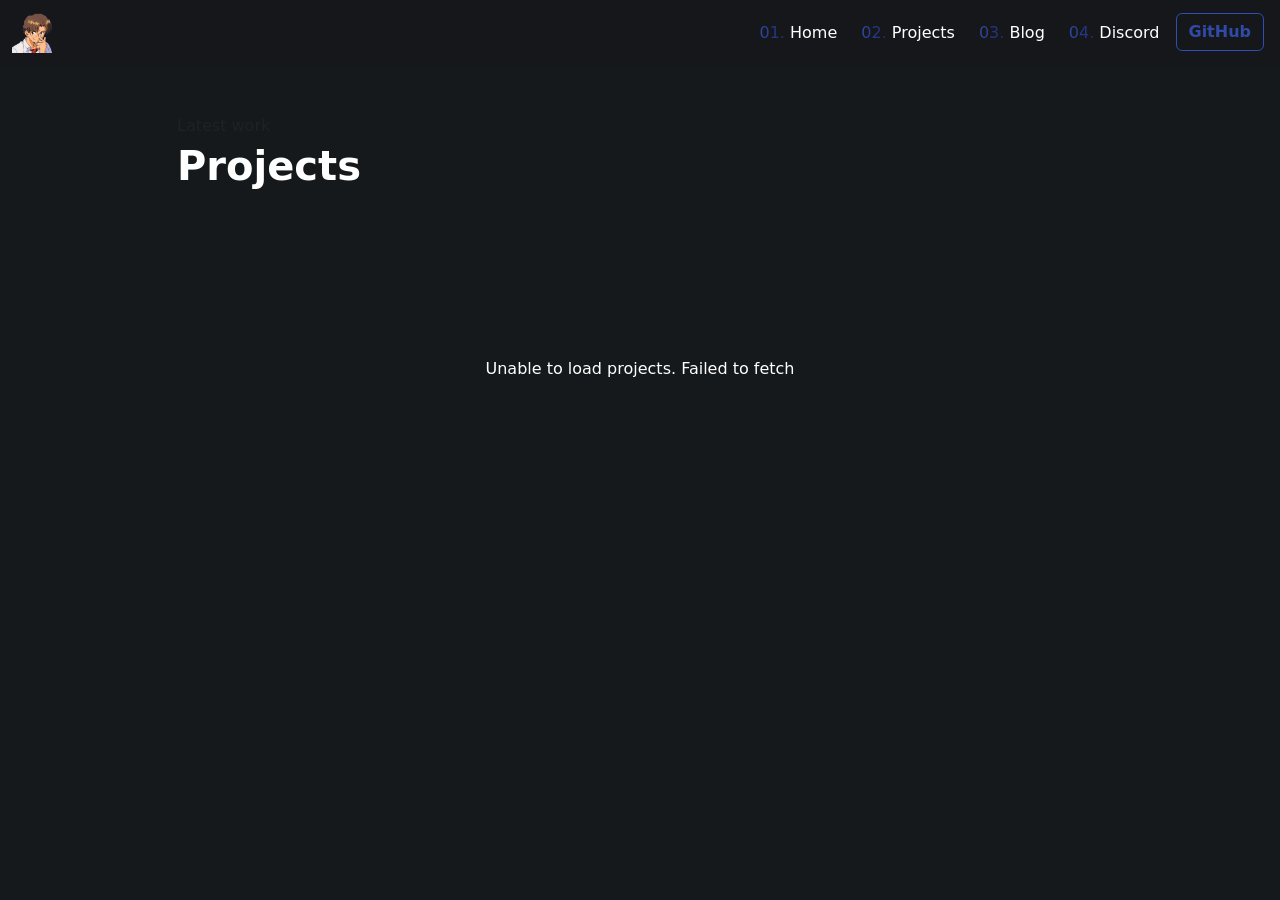
==== projects.html @ 7a908d32 "Updated website with a full main page and a basic projects overview page" ====
<!doctype html>
<html lang="en">
  <head>
    <meta charset="utf-8">
    <meta name="viewport" content="width=device-width, initial-scale=1">
    <title>Projects · GlitchedPanda</title>
    <meta name="description" content="My projects page shows the tools and systems work I build, sorted by stars for a quick overview of what I’m shipping.">
    <meta property="og:title" content="Projects · GlitchedPanda">
    <meta property="og:description" content="My projects page shows the tools and systems work I build, sorted by stars for a quick overview of what I’m shipping.">
    <meta property="og:type" content="website">
    <meta property="og:image" content="/assets/images/pfp-no-bg.png">
    <meta property="og:image:alt" content="GlitchedPanda profile logo">
    <meta name="twitter:card" content="summary_large_image">
    <meta name="twitter:title" content="Projects · GlitchedPanda">
    <meta name="twitter:description" content="My projects page shows the tools and systems work I build, sorted by stars for a quick overview of what I’m shipping.">
    <meta name="twitter:image" content="/assets/images/pfp-no-bg.png">

    <link href="assets/css/bootstrap.min.css" rel="stylesheet">
    <script src="assets/js/bootstrap.bundle.min.js"></script>
    <link rel="stylesheet" href="assets/css/colors.css">
    <link rel="shortcut icon" href="assets/images/pfp-no-bg.png" type="image/x-icon">
    <link rel="apple-touch-icon" sizes="60x60" href="assets/images/pfp-no-bg.png">
    <link rel="icon" href="/assets/images/pfp-no-bg.png">
  </head>
  <body class="bg-dark-c text-white">
    <nav class="navbar navbar-expand-sm navbar-dark sticky-top">
      <div class="container-fluid">
        <a class="navbar-brand" href="index.html"><img src="assets/images/pfp-no-bg.png" alt="Logo" style="width:40px;"></a>
        <button class="navbar-toggler" type="button" data-bs-toggle="collapse" data-bs-target="#collapsibleNavbar">
          <span class="navbar-toggler-icon"></span>
        </button>
        <div class="collapse navbar-collapse" id="collapsibleNavbar">
          <div class="me-auto"></div>
          <ul class="navbar-nav d-flex">
            <li class="nav-item p-1">
              <a class="nav-link blue-text-hover" href="index.html"><span class="blue-gradient-text">01.</span> Home</a>
            </li>
            <li class="nav-item p-1">
              <a class="nav-link blue-text-hover" href="projects.html"><span class="blue-gradient-text">02.</span> Projects</a>
            </li>
            <li class="nav-item p-1">
              <a class="nav-link blue-text-hover" href="https://blog.glitchedpanda.dev/"><span class="blue-gradient-text">03.</span> Blog</a>
            </li>
            <li class="nav-item p-1">
              <a class="nav-link blue-text-hover" href="https://www.discordapp.com/users/792838035028705319" target="_blank"><span class="blue-gradient-text">04.</span> Discord</a>
            </li>
            <li class="nav-item p-1">
              <a class="btn btn-primary d-btn" href="https://github.com/GlitchedPanda" target="_blank">GitHub</a>
            </li>
          </ul>
        </div>
      </div>
    </nav>

    <main class="container py-5">
      <div class="row justify-content-center">
        <div class="col-12 col-xl-10">
          <div class="d-flex flex-column flex-md-row align-items-start justify-content-between mb-4 gap-3">
            <div>
              <p class="text-muted mb-1">Latest work</p>
              <h1 class="fw-bold">Projects</h1>
            </div>
          </div>

          <div id="projects-grid" class="row g-4"></div>
          <div id="projects-status" class="text-center text-muted py-4 d-none"></div>
        </div>
      </div>
    </main>

    <script src="assets/js/projects.js"></script>
  </body>
</html>
---- assets/css/colors.css ----
.navbar-dark {
    background-color: #15171a;
}

.bg-dark-c {
    background-color: #16191b;
}

.btn-primary {
    background-color: #2f4ba700;
    color: #2f4ba7;
    border-color: #2f4eb6;
    font-weight: bold;
    animation-delay: 0.25s;
}

.btn-primary:hover {
    color: #2a4396;
    background-color: #2f4ba73a;
    border-color: #2a4396;
}

.d-btn {
    color: #2f4ba7;
}

.d-btn:hover {
    color: #2a4396
}

.blue-gradient-text {
    background-color: #2f4ba7;
    background-image: linear-gradient(85deg, #2f4ca7, #1e2869);
    background-size: 100%;
    background-clip: text;
    -webkit-background-clip: text;
    -moz-background-clip: text;
    -webkit-text-fill-color: transparent; 
    -moz-text-fill-color: transparent;
}

.project-card {
    background: rgba(20, 24, 29, 0.92);
    border: 1px solid rgba(47, 75, 167, 0.22);
    transition: transform 0.25s ease, border-color 0.25s ease, box-shadow 0.25s ease;
}

.project-card:hover {
    transform: translateY(-6px);
    border-color: #2f4ba7;
    box-shadow: 0 28px 60px rgba(47, 75, 167, 0.22);
}

.hero-image {
    width: 100%;
    max-width: 28rem;
}

.tech-badge {
    display: inline-flex;
    align-items: center;
    padding: 0.45rem 0.85rem;
    border-radius: 999px;
    background: rgba(47, 75, 167, 0.18);
    color: #dfe7ff;
    font-size: 0.88rem;
    font-weight: 600;
}

.tech-card .tech-icon {
    width: 3rem;
    height: 3rem;
    border-radius: 1rem;
    display: inline-flex;
    align-items: center;
    justify-content: center;
    flex-shrink: 0;
    position: relative;
}

.tech-card .tech-icon svg {
    width: 1.6rem;
    height: 1.6rem;
    position: relative;
    z-index: 1;
}

/* Projects view: stronger, larger card presentation */
#projects-grid .project-card {
    border-width: 2px;
    border-style: solid;
    border-color: rgba(47,75,167,0.36);
    padding: 1rem;
    border-radius: 0.9rem;
}

#projects-grid .project-card .card-body {
    padding: 1.25rem;
}

#projects-grid .project-card:hover {
    transform: translateY(-10px);
    box-shadow: 0 40px 90px rgba(47,75,167,0.24);
}

/* Main page tech cards: wider borders and bolder look */
.tech-card {
    border-width: 2px;
    border-style: solid;
    border-color: rgba(47,75,167,0.32);
    padding: 0.9rem;
    border-radius: 0.9rem;
}

.tech-card .card-body {
    padding: 1rem 0.75rem;
}

.project-card-title {
    font-weight: 700;
    font-size: 1.03rem;
}

.project-card-text {
    font-size: 0.98rem;
    color: #e6ecff;
}

.rust-icon {
    background: linear-gradient(145deg, #dea123, #a35318);
    color: #151515;
}

.cpp-icon {
    background: linear-gradient(145deg, #1b4cc0, #2e7bf0);
    color: #fff;
}

.py-icon {
    /* stronger contrast: dark blue to bright teal for clear gradient */
    background: linear-gradient(145deg, #04283e, #0b7ea8);
    color: #ffffff;
}

.arch-icon {
    background: linear-gradient(145deg, #1793d1, #1a5bab);
    color: #fff;
}

.nvim-icon {
    /* stronger contrast: deep green to vivid green for clearer gradient */
    background: linear-gradient(145deg, #062f14, #1d9443);
    color: #ffffff;
}

.git-icon {
    background: linear-gradient(145deg, #f14c29, #a02f19);
    color: #fff;
}

.project-card-title {
    color: #dce2ff;
}

.subtle-text {
    color: rgba(255, 255, 255, 0.82);
}

.discord-user {
    color: #74a7ff;
}

/* Copyable code block styling for Discord username */
.copy-code {
    position: relative;
    display: inline-flex;
    align-items: center;
    gap: 0.5rem;
    background: rgba(255,255,255,0.02);
    border: 1px solid rgba(255,255,255,0.04);
    padding: 0.28rem 0.6rem;
    border-radius: 6px;
    font-family: ui-monospace, SFMono-Regular, Menlo, Monaco, "Roboto Mono", monospace;
    font-size: 0.95rem;
    cursor: pointer;
}

.copy-code code {
    background: transparent;
    padding: 0;
    border: none;
    color: inherit;
}

.copy-tooltip {
    position: absolute;
    top: calc(100% + 6px);
    left: 0;
    right: 0;
    background: rgba(20,24,29,0.96);
    color: #c9ddff;
    padding: 6px 8px;
    border-radius: 6px;
    font-size: 0.78rem;
    box-shadow: 0 6px 18px rgba(2,6,23,0.6);
    opacity: 0;
    transform: translateY(6px);
    transition: opacity 0.14s ease, transform 0.14s ease;
    pointer-events: none;
    white-space: normal;
    text-align: center;
    width: auto;
}

.copy-code:hover .copy-tooltip,
.copy-code.show-tooltip .copy-tooltip {
    opacity: 1;
    transform: translateY(0);
}

.copy-code.copied {
    border-color: rgba(116,167,255,0.55);
    background: rgba(116,167,255,0.04);
}

.project-card-text {
    color: #c7d0f0;
}

.project-meta {
    font-size: 0.92rem;
    color: #98a6ce;
}

/* Projects page loader: center in a taller area, larger, and white */
#projects-status {
    min-height: 38vh;
    display: flex;
    align-items: center;
    justify-content: center;
}

#projects-status .spinner-border {
    width: 3rem;
    height: 3rem;
    border-width: 0.35rem;
    color: #ffffff; /* makes the spinner white */
}

#projects-status span {
    color: #ffffff;
    font-size: 1rem;
}

.navbar {
    position: relative;
    z-index: 1000;
}

@media (max-width: 767.98px) {
    .navbar {
        position: sticky;
        top: 0;
        z-index: 1050;
    }

    .navbar-collapse {
        position: absolute;
        top: 100%;
        left: 0;
        right: 0;
        background: rgba(21, 23, 26, 0.97);
        border-radius: 0 0 1rem 1rem;
        padding: 0.75rem 1rem 1rem;
        box-shadow: 0 20px 60px rgba(0, 0, 0, 0.24);
        max-height: calc(100vh - 5.5rem);
        overflow-y: auto;
    }

    .navbar-collapse.collapse {
        display: none !important;
    }

    .navbar-collapse.show {
        display: block !important;
    }

    .navbar-nav {
        text-align: center;
        width: 100%;
    }

    .navbar-nav .nav-item {
        width: 100%;
    }

    .navbar-nav .nav-link,
    .navbar-nav .btn {
        width: 100%;
    }

    .navbar-brand img {
        width: 34px;
    }
}

.blue-text-hover {
    color: white;
    animation-delay: 0.25s;
}

.blue-text-hover:hover {
    color: #2f4ba7;
}

a {
    text-decoration: none;
    color: white;
}
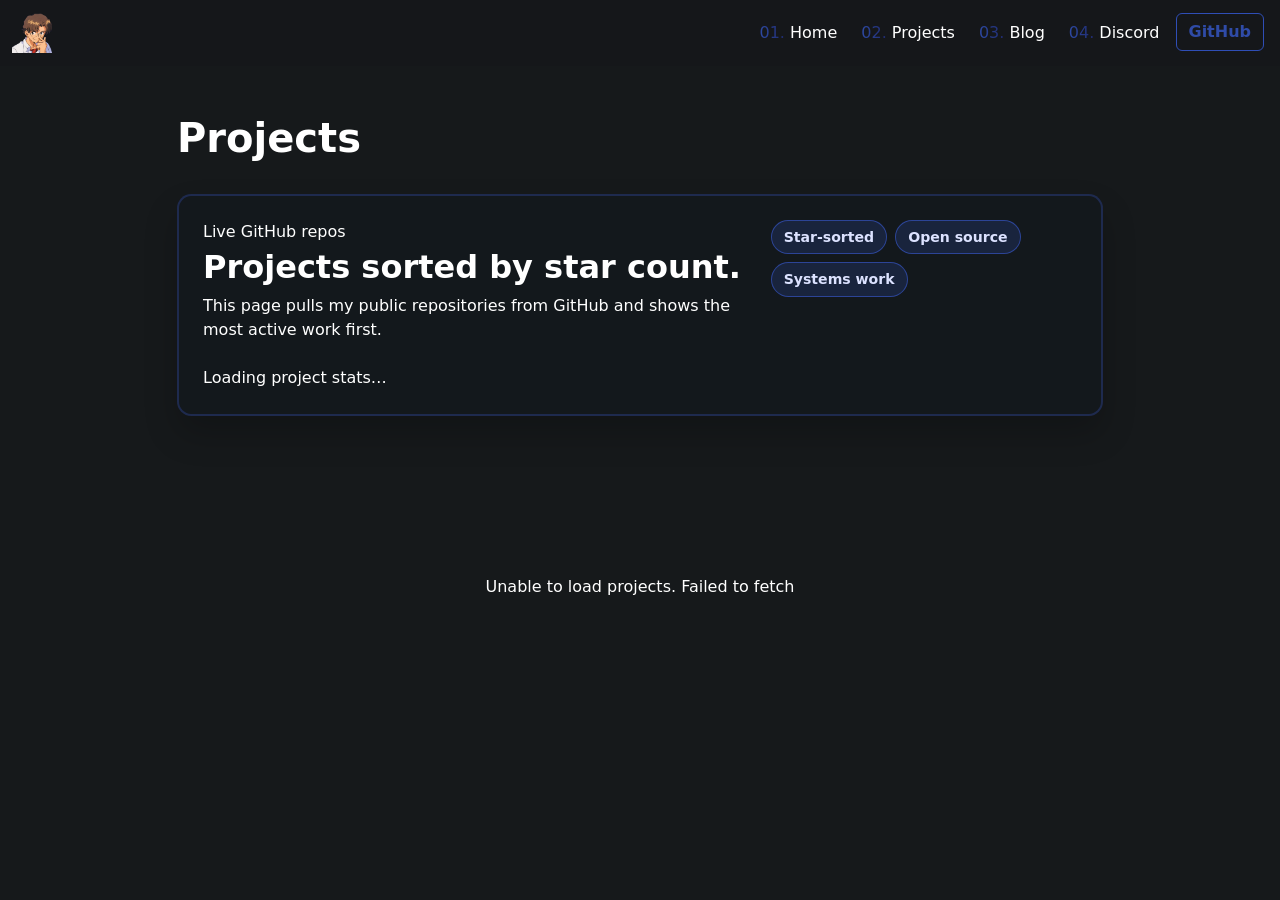
==== commit 8c336e2e: "Improved the projects page + some quickfixes" ====
--- a/projects.html
+++ b/projects.html
@@ -57,9 +57,24 @@
         <div class="col-12 col-xl-10">
           <div class="d-flex flex-column flex-md-row align-items-start justify-content-between mb-4 gap-3">
             <div>
-              <p class="text-muted mb-1">Latest work</p>
               <h1 class="fw-bold">Projects</h1>
             </div>
+          </div>
+
+          <div id="projects-hero" class="card bg-dark-c border border-2 border-primary p-4 mb-4">
+            <div class="d-flex flex-column flex-md-row align-items-start justify-content-between gap-3">
+              <div>
+                <p class="subtle-text mb-1">Live GitHub repos</p>
+                <h2 class="fw-bold mb-2">Projects sorted by star count.</h2>
+                <p class="subtle-text mb-0">This page pulls my public repositories from GitHub and shows the most active work first.</p>
+              </div>
+              <div class="d-flex flex-wrap gap-2 align-items-center">
+                <span class="project-pill">Star-sorted</span>
+                <span class="project-pill">Open source</span>
+                <span class="project-pill">Systems work</span>
+              </div>
+            </div>
+            <div id="project-stats" class="mt-4 subtle-text">Loading project stats…</div>
           </div>
 
           <div id="projects-grid" class="row g-4"></div>
--- a/assets/css/colors.css
+++ b/assets/css/colors.css
@@ -61,7 +61,8 @@
     align-items: center;
     padding: 0.45rem 0.85rem;
     border-radius: 999px;
-    background: rgba(47, 75, 167, 0.18);
+    background: rgba(47, 75, 167, 0.24);
+    border: 1px solid rgba(47,75,167,0.85);
     color: #dfe7ff;
     font-size: 0.88rem;
     font-weight: 600;
@@ -92,6 +93,7 @@
     border-color: rgba(47,75,167,0.36);
     padding: 1rem;
     border-radius: 0.9rem;
+    background: rgba(20, 24, 29, 0.92);
 }
 
 #projects-grid .project-card .card-body {
@@ -123,7 +125,16 @@
 
 .project-card-text {
     font-size: 0.98rem;
-    color: #e6ecff;
+    color: #f4f7ff;
+}
+
+.subtle-text {
+    color: rgba(255, 255, 255, 0.86);
+}
+
+.project-meta {
+    font-size: 0.92rem;
+    color: rgba(255, 255, 255, 0.8);
 }
 
 .rust-icon {
@@ -224,12 +235,12 @@
 }
 
 .project-card-text {
-    color: #c7d0f0;
+    color: #ffffff;
 }
 
 .project-meta {
     font-size: 0.92rem;
-    color: #98a6ce;
+    color: rgba(255,255,255,0.75);
 }
 
 /* Projects page loader: center in a taller area, larger, and white */
@@ -250,6 +261,55 @@
 #projects-status span {
     color: #ffffff;
     font-size: 1rem;
+}
+
+#projects-hero {
+    background: rgba(20, 24, 29, 0.92);
+    border: 2px solid rgba(47,75,167,0.36) !important;
+    border-radius: 0.9rem;
+    box-shadow: 0 18px 34px rgba(0,0,0,0.2);
+}
+
+#projects-hero h2,
+#projects-hero .subtle-text,
+#projects-hero .text-muted {
+    color: #ffffff;
+}
+
+#projects-hero .text-muted {
+    opacity: 1;
+}
+
+.project-pill {
+    display: inline-flex;
+    align-items: center;
+    padding: 0.35rem 0.75rem;
+    border-radius: 999px;
+    background: rgba(47, 75, 167, 0.24);
+    border: 1px solid rgba(47,75,167,0.85);
+    color: #dce2ff;
+    font-size: 0.88rem;
+    font-weight: 600;
+}
+
+.project-card-title a {
+    color: #ffffff;
+    text-decoration: none;
+    transition: color 0.2s ease;
+}
+
+.project-card-title a:hover {
+    color: #82b8ff;
+    text-decoration: underline;
+}
+
+.project-card-footer a.btn {
+    transition: transform 0.2s ease, box-shadow 0.2s ease;
+}
+
+.project-card-footer a.btn:hover {
+    transform: translateY(-1px);
+    box-shadow: 0 8px 18px rgba(47,75,167,0.18);
 }
 
 .navbar {
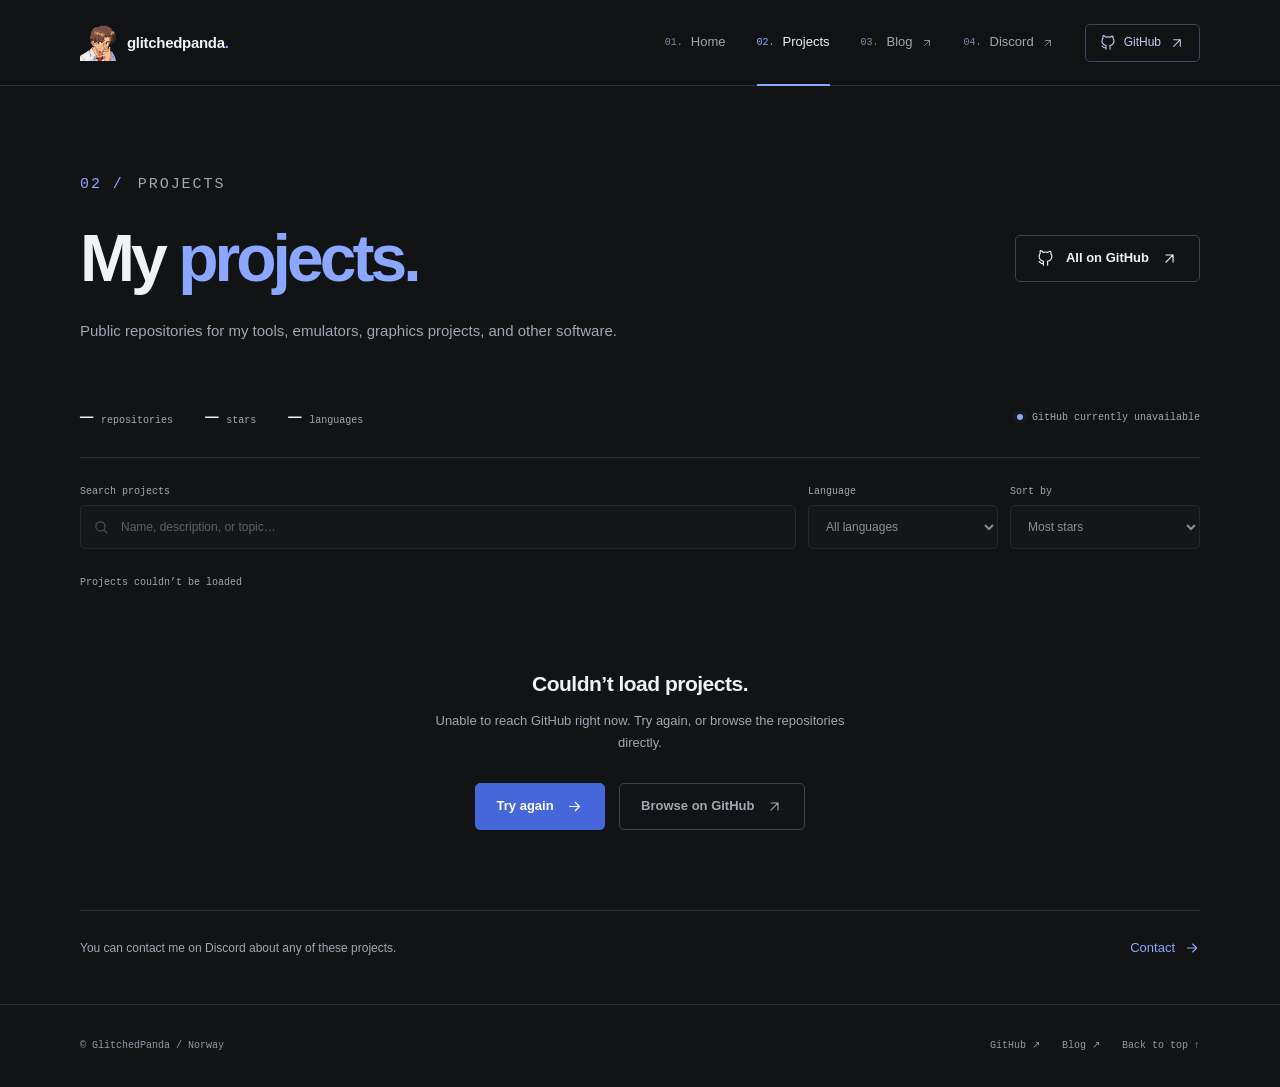
==== commit 111d0cd0: "Update style and improve code quality" ====
--- a/projects.html
+++ b/projects.html
@@ -3,86 +3,95 @@
   <head>
     <meta charset="utf-8">
     <meta name="viewport" content="width=device-width, initial-scale=1">
+    <meta name="theme-color" content="#111315">
     <title>Projects · GlitchedPanda</title>
-    <meta name="description" content="My projects page shows the tools and systems work I build, sorted by stars for a quick overview of what I’m shipping.">
+    <meta name="description" content="My public repositories, including systems tools, emulators, and graphics projects in Rust, C++, and Python.">
+    <link rel="canonical" href="https://glitchedpanda.dev/projects.html">
     <meta property="og:title" content="Projects · GlitchedPanda">
-    <meta property="og:description" content="My projects page shows the tools and systems work I build, sorted by stars for a quick overview of what I’m shipping.">
+    <meta property="og:description" content="My public repositories, including systems tools, emulators, and graphics projects in Rust, C++, and Python.">
     <meta property="og:type" content="website">
-    <meta property="og:image" content="/assets/images/pfp-no-bg.png">
-    <meta property="og:image:alt" content="GlitchedPanda profile logo">
+    <meta property="og:url" content="https://glitchedpanda.dev/projects.html">
+    <meta property="og:image" content="https://glitchedpanda.dev/assets/images/pfp.png">
+    <meta property="og:image:alt" content="Illustrated portrait of GlitchedPanda">
     <meta name="twitter:card" content="summary_large_image">
     <meta name="twitter:title" content="Projects · GlitchedPanda">
-    <meta name="twitter:description" content="My projects page shows the tools and systems work I build, sorted by stars for a quick overview of what I’m shipping.">
-    <meta name="twitter:image" content="/assets/images/pfp-no-bg.png">
+    <meta name="twitter:description" content="My public repositories, including systems tools, emulators, and graphics projects in Rust, C++, and Python.">
+    <meta name="twitter:image" content="https://glitchedpanda.dev/assets/images/pfp.png">
+    <link rel="icon" type="image/png" href="assets/images/pfp-no-bg.png">
+    <link rel="apple-touch-icon" href="assets/images/pfp-no-bg.png">
+    <link rel="stylesheet" href="assets/css/colors.css">
+    <script src="assets/js/site.js" defer></script>
+    <script src="assets/js/projects.js" defer></script>
+  </head>
+  <body>
+    <a class="skip-link" href="#main">Skip to content</a>
+    <svg xmlns="http://www.w3.org/2000/svg" width="0" height="0" aria-hidden="true" style="position:absolute;overflow:hidden">
+      <symbol id="icon-arrow" viewBox="0 0 24 24"><path d="M5 12h14m-6-6 6 6-6 6"/></symbol>
+      <symbol id="icon-external" viewBox="0 0 24 24"><path d="M7 17 17 7M7 7h10v10"/></symbol>
+      <symbol id="icon-github" viewBox="0 0 24 24"><path d="M9 19c-4.3 1.3-4.3-2.2-6-2.6m12 5v-3.3c0-1 .1-1.7-.5-2.3 3.1-.4 6.5-1.5 6.5-7A5.5 5.5 0 0 0 19.5 5c.2-1.1.1-2.2-.3-3.2 0 0-1.2-.4-3.8 1.5a13 13 0 0 0-6.8 0C6 .4 4.8.8 4.8.8A7 7 0 0 0 4.5 5 5.5 5.5 0 0 0 3 8.8c0 5.5 3.4 6.6 6.5 7-.6.6-.6 1.5-.5 2.3v3.3"/></symbol>
+      <symbol id="icon-menu" viewBox="0 0 24 24"><path d="M5 7h14M5 12h14M5 17h14"/></symbol>
+      <symbol id="icon-copy" viewBox="0 0 24 24"><rect x="8" y="8" width="12" height="12" rx="2"/><path d="M16 8V4a1 1 0 0 0-1-1H4a1 1 0 0 0-1 1v11a1 1 0 0 0 1 1h4"/></symbol>
+      <symbol id="icon-search" viewBox="0 0 24 24"><circle cx="10.5" cy="10.5" r="6.5"/><path d="m16 16 4 4"/></symbol>
+      <symbol id="icon-folder" viewBox="0 0 24 24"><path d="M3 7a2 2 0 0 1 2-2h5l2 2h7a2 2 0 0 1 2 2v10H3Z"/></symbol>
+      <symbol id="icon-star" viewBox="0 0 24 24"><path d="m12 3 2.8 5.7 6.2.9-4.5 4.4 1.1 6.2L12 17.3l-5.6 2.9 1.1-6.2L3 9.6l6.2-.9Z"/></symbol>
+    </svg>
+    <header class="site-header">
+      <nav class="container nav-inner" aria-label="Main navigation">
+        <a class="brand" href="./" aria-label="GlitchedPanda home">
+          <img src="assets/images/pfp-no-bg.png" width="36" height="36" alt="">
+          <span>glitchedpanda<span class="brand-dot">.</span></span>
+        </a>
+        <button class="nav-toggle js-only" type="button" aria-label="Open navigation" aria-expanded="false" aria-controls="main-navigation"><svg class="icon" aria-hidden="true"><use href="#icon-menu"></use></svg></button>
+        <ul class="nav-links" id="main-navigation">
+          <li><a class="nav-link" href="./"><span class="nav-index" aria-hidden="true">01.</span> Home</a></li>
+          <li><a class="nav-link" href="projects.html" aria-current="page"><span class="nav-index" aria-hidden="true">02.</span> Projects</a></li>
+          <li><a class="nav-link" href="https://blog.glitchedpanda.dev/"><span class="nav-index" aria-hidden="true">03.</span> Blog <svg class="icon" aria-hidden="true"><use href="#icon-external"></use></svg></a></li>
+          <li><a class="nav-link" href="https://www.discordapp.com/users/792838035028705319" target="_blank" rel="noopener noreferrer"><span class="nav-index" aria-hidden="true">04.</span> Discord <svg class="icon" aria-hidden="true"><use href="#icon-external"></use></svg></a></li>
+          <li><a class="nav-github" href="https://github.com/GlitchedPanda" target="_blank" rel="noopener noreferrer"><svg class="icon" aria-hidden="true"><use href="#icon-github"></use></svg> GitHub <svg class="icon" aria-hidden="true"><use href="#icon-external"></use></svg></a></li>
+        </ul>
+      </nav>
+    </header>
+    <main id="main" class="container" tabindex="-1">
+      <section class="projects-intro" aria-labelledby="projects-title">
+        <p class="section-label"><span aria-hidden="true">02 /</span> Projects</p>
+        <div class="projects-title-row"><h1 id="projects-title">My <span class="accent">projects.</span></h1><a class="button" href="https://github.com/GlitchedPanda?tab=repositories" target="_blank" rel="noopener noreferrer"><svg class="icon" aria-hidden="true"><use href="#icon-github"></use></svg> All on GitHub <svg class="icon" aria-hidden="true"><use href="#icon-external"></use></svg></a></div>
+        <p>Public repositories for my tools, emulators, graphics projects, and other software.</p>
+      </section>
 
-    <link href="assets/css/bootstrap.min.css" rel="stylesheet">
-    <script src="assets/js/bootstrap.bundle.min.js"></script>
-    <link rel="stylesheet" href="assets/css/colors.css">
-    <link rel="shortcut icon" href="assets/images/pfp-no-bg.png" type="image/x-icon">
-    <link rel="apple-touch-icon" sizes="60x60" href="assets/images/pfp-no-bg.png">
-    <link rel="icon" href="/assets/images/pfp-no-bg.png">
-  </head>
-  <body class="bg-dark-c text-white">
-    <nav class="navbar navbar-expand-sm navbar-dark sticky-top">
-      <div class="container-fluid">
-        <a class="navbar-brand" href="index.html"><img src="assets/images/pfp-no-bg.png" alt="Logo" style="width:40px;"></a>
-        <button class="navbar-toggler" type="button" data-bs-toggle="collapse" data-bs-target="#collapsibleNavbar">
-          <span class="navbar-toggler-icon"></span>
-        </button>
-        <div class="collapse navbar-collapse" id="collapsibleNavbar">
-          <div class="me-auto"></div>
-          <ul class="navbar-nav d-flex">
-            <li class="nav-item p-1">
-              <a class="nav-link blue-text-hover" href="index.html"><span class="blue-gradient-text">01.</span> Home</a>
-            </li>
-            <li class="nav-item p-1">
-              <a class="nav-link blue-text-hover" href="projects.html"><span class="blue-gradient-text">02.</span> Projects</a>
-            </li>
-            <li class="nav-item p-1">
-              <a class="nav-link blue-text-hover" href="https://blog.glitchedpanda.dev/"><span class="blue-gradient-text">03.</span> Blog</a>
-            </li>
-            <li class="nav-item p-1">
-              <a class="nav-link blue-text-hover" href="https://www.discordapp.com/users/792838035028705319" target="_blank"><span class="blue-gradient-text">04.</span> Discord</a>
-            </li>
-            <li class="nav-item p-1">
-              <a class="btn btn-primary d-btn" href="https://github.com/GlitchedPanda" target="_blank">GitHub</a>
-            </li>
-          </ul>
+      <section class="js-only" aria-label="Explore public repositories">
+        <div class="project-stats" id="project-stats">
+          <div class="stat"><span class="stat-value" id="repo-count">—</span><span class="stat-label">repositories</span></div>
+          <div class="stat"><span class="stat-value" id="star-count">—</span><span class="stat-label">stars</span></div>
+          <div class="stat"><span class="stat-value" id="language-count">—</span><span class="stat-label">languages</span></div>
+          <p class="data-source"><span class="status-dot" aria-hidden="true"></span><span id="data-source">Public repositories from GitHub</span></p>
+        </div>
+        <form class="project-controls" role="search" aria-label="Filter projects" id="project-controls">
+          <div class="control"><label for="project-search">Search projects</label><svg class="icon" aria-hidden="true"><use href="#icon-search"></use></svg><input id="project-search" type="search" placeholder="Name, description, or topic…" autocomplete="off" disabled></div>
+          <div class="control"><label for="language-filter">Language</label><select id="language-filter" disabled><option value="">All languages</option></select></div>
+          <div class="control"><label for="project-sort">Sort by</label><select id="project-sort" disabled><option value="stars">Most stars</option><option value="updated">Recently updated</option><option value="name">Name: A–Z</option></select></div>
+        </form>
+        <div class="results-heading"><p id="results-count" role="status" aria-live="polite">Loading projects…</p><button class="reset-filters" id="reset-filters" type="button" hidden>Clear filters</button></div>
+        <div class="project-loading" id="projects-loading" role="status"><span class="spinner" aria-hidden="true"></span>Loading public repositories…</div>
+        <div class="projects-grid" id="projects-grid" aria-busy="true"></div>
+        <div class="project-status" id="projects-status" hidden>
+          <h2 id="status-title"></h2><p id="status-description"></p>
+          <button class="button button-primary" id="retry-projects" type="button" hidden>Try again <svg class="icon" aria-hidden="true"><use href="#icon-arrow"></use></svg></button>
+          <button class="button" id="clear-empty-filters" type="button" hidden>Clear filters</button>
+          <a class="button" id="status-github" href="https://github.com/GlitchedPanda?tab=repositories" target="_blank" rel="noopener noreferrer" hidden>Browse on GitHub <svg class="icon" aria-hidden="true"><use href="#icon-external"></use></svg></a>
+        </div>
+      </section>
+      <noscript><p class="noscript-message">Enable JavaScript to search and filter repositories here, or <a href="https://github.com/GlitchedPanda?tab=repositories">browse all my projects on GitHub</a>.</p></noscript>
+      <div class="projects-bottom"><p>You can contact me on Discord about any of these projects.</p><a class="text-link" href="./#contact">Contact <svg class="icon" aria-hidden="true"><use href="#icon-arrow"></use></svg></a></div>
+    </main>
+    <footer class="site-footer">
+      <div class="container footer-inner">
+        <p>© GlitchedPanda <span aria-hidden="true">/</span> Norway</p>
+        <div class="footer-links">
+          <a href="https://github.com/GlitchedPanda" target="_blank" rel="noopener noreferrer">GitHub ↗</a>
+          <a href="https://blog.glitchedpanda.dev/">Blog ↗</a>
+          <a href="#main">Back to top ↑</a>
         </div>
       </div>
-    </nav>
-
-    <main class="container py-5">
-      <div class="row justify-content-center">
-        <div class="col-12 col-xl-10">
-          <div class="d-flex flex-column flex-md-row align-items-start justify-content-between mb-4 gap-3">
-            <div>
-              <h1 class="fw-bold">Projects</h1>
-            </div>
-          </div>
-
-          <div id="projects-hero" class="card bg-dark-c border border-2 border-primary p-4 mb-4">
-            <div class="d-flex flex-column flex-md-row align-items-start justify-content-between gap-3">
-              <div>
-                <p class="subtle-text mb-1">Live GitHub repos</p>
-                <h2 class="fw-bold mb-2">Projects sorted by star count.</h2>
-                <p class="subtle-text mb-0">This page pulls my public repositories from GitHub and shows the most active work first.</p>
-              </div>
-              <div class="d-flex flex-wrap gap-2 align-items-center">
-                <span class="project-pill">Star-sorted</span>
-                <span class="project-pill">Open source</span>
-                <span class="project-pill">Systems work</span>
-              </div>
-            </div>
-            <div id="project-stats" class="mt-4 subtle-text">Loading project stats…</div>
-          </div>
-
-          <div id="projects-grid" class="row g-4"></div>
-          <div id="projects-status" class="text-center text-muted py-4 d-none"></div>
-        </div>
-      </div>
-    </main>
-
-    <script src="assets/js/projects.js"></script>
+    </footer>
   </body>
 </html>
--- a/assets/css/colors.css
+++ b/assets/css/colors.css
@@ -1,379 +1,275 @@
-.navbar-dark {
-    background-color: #15171a;
-}
-
-.bg-dark-c {
-    background-color: #16191b;
-}
-
-.btn-primary {
-    background-color: #2f4ba700;
-    color: #2f4ba7;
-    border-color: #2f4eb6;
-    font-weight: bold;
-    animation-delay: 0.25s;
-}
-
-.btn-primary:hover {
-    color: #2a4396;
-    background-color: #2f4ba73a;
-    border-color: #2a4396;
-}
-
-.d-btn {
-    color: #2f4ba7;
-}
-
-.d-btn:hover {
-    color: #2a4396
-}
-
-.blue-gradient-text {
-    background-color: #2f4ba7;
-    background-image: linear-gradient(85deg, #2f4ca7, #1e2869);
-    background-size: 100%;
-    background-clip: text;
-    -webkit-background-clip: text;
-    -moz-background-clip: text;
-    -webkit-text-fill-color: transparent; 
-    -moz-text-fill-color: transparent;
-}
-
-.project-card {
-    background: rgba(20, 24, 29, 0.92);
-    border: 1px solid rgba(47, 75, 167, 0.22);
-    transition: transform 0.25s ease, border-color 0.25s ease, box-shadow 0.25s ease;
-}
-
-.project-card:hover {
-    transform: translateY(-6px);
-    border-color: #2f4ba7;
-    box-shadow: 0 28px 60px rgba(47, 75, 167, 0.22);
-}
-
-.hero-image {
-    width: 100%;
-    max-width: 28rem;
-}
-
-.tech-badge {
-    display: inline-flex;
-    align-items: center;
-    padding: 0.45rem 0.85rem;
-    border-radius: 999px;
-    background: rgba(47, 75, 167, 0.24);
-    border: 1px solid rgba(47,75,167,0.85);
-    color: #dfe7ff;
-    font-size: 0.88rem;
-    font-weight: 600;
-}
-
-.tech-card .tech-icon {
-    width: 3rem;
-    height: 3rem;
-    border-radius: 1rem;
-    display: inline-flex;
-    align-items: center;
-    justify-content: center;
-    flex-shrink: 0;
-    position: relative;
-}
-
-.tech-card .tech-icon svg {
-    width: 1.6rem;
-    height: 1.6rem;
-    position: relative;
-    z-index: 1;
-}
-
-/* Projects view: stronger, larger card presentation */
-#projects-grid .project-card {
-    border-width: 2px;
-    border-style: solid;
-    border-color: rgba(47,75,167,0.36);
-    padding: 1rem;
-    border-radius: 0.9rem;
-    background: rgba(20, 24, 29, 0.92);
-}
-
-#projects-grid .project-card .card-body {
-    padding: 1.25rem;
-}
-
-#projects-grid .project-card:hover {
-    transform: translateY(-10px);
-    box-shadow: 0 40px 90px rgba(47,75,167,0.24);
-}
-
-/* Main page tech cards: wider borders and bolder look */
-.tech-card {
-    border-width: 2px;
-    border-style: solid;
-    border-color: rgba(47,75,167,0.32);
-    padding: 0.9rem;
-    border-radius: 0.9rem;
-}
-
-.tech-card .card-body {
-    padding: 1rem 0.75rem;
-}
-
-.project-card-title {
-    font-weight: 700;
-    font-size: 1.03rem;
-}
-
-.project-card-text {
-    font-size: 0.98rem;
-    color: #f4f7ff;
-}
-
-.subtle-text {
-    color: rgba(255, 255, 255, 0.86);
-}
-
-.project-meta {
-    font-size: 0.92rem;
-    color: rgba(255, 255, 255, 0.8);
-}
-
-.rust-icon {
-    background: linear-gradient(145deg, #dea123, #a35318);
-    color: #151515;
-}
-
-.cpp-icon {
-    background: linear-gradient(145deg, #1b4cc0, #2e7bf0);
-    color: #fff;
-}
-
-.py-icon {
-    /* stronger contrast: dark blue to bright teal for clear gradient */
-    background: linear-gradient(145deg, #04283e, #0b7ea8);
-    color: #ffffff;
-}
-
-.arch-icon {
-    background: linear-gradient(145deg, #1793d1, #1a5bab);
-    color: #fff;
-}
-
-.nvim-icon {
-    /* stronger contrast: deep green to vivid green for clearer gradient */
-    background: linear-gradient(145deg, #062f14, #1d9443);
-    color: #ffffff;
-}
-
-.git-icon {
-    background: linear-gradient(145deg, #f14c29, #a02f19);
-    color: #fff;
-}
-
-.project-card-title {
-    color: #dce2ff;
-}
-
-.subtle-text {
-    color: rgba(255, 255, 255, 0.82);
-}
-
-.discord-user {
-    color: #74a7ff;
-}
-
-/* Copyable code block styling for Discord username */
-.copy-code {
-    position: relative;
-    display: inline-flex;
-    align-items: center;
-    gap: 0.5rem;
-    background: rgba(255,255,255,0.02);
-    border: 1px solid rgba(255,255,255,0.04);
-    padding: 0.28rem 0.6rem;
-    border-radius: 6px;
-    font-family: ui-monospace, SFMono-Regular, Menlo, Monaco, "Roboto Mono", monospace;
-    font-size: 0.95rem;
-    cursor: pointer;
-}
-
-.copy-code code {
-    background: transparent;
-    padding: 0;
-    border: none;
-    color: inherit;
-}
-
-.copy-tooltip {
-    position: absolute;
-    top: calc(100% + 6px);
-    left: 0;
-    right: 0;
-    background: rgba(20,24,29,0.96);
-    color: #c9ddff;
-    padding: 6px 8px;
-    border-radius: 6px;
-    font-size: 0.78rem;
-    box-shadow: 0 6px 18px rgba(2,6,23,0.6);
-    opacity: 0;
-    transform: translateY(6px);
-    transition: opacity 0.14s ease, transform 0.14s ease;
-    pointer-events: none;
-    white-space: normal;
-    text-align: center;
-    width: auto;
-}
-
-.copy-code:hover .copy-tooltip,
-.copy-code.show-tooltip .copy-tooltip {
-    opacity: 1;
-    transform: translateY(0);
-}
-
-.copy-code.copied {
-    border-color: rgba(116,167,255,0.55);
-    background: rgba(116,167,255,0.04);
-}
-
-.project-card-text {
-    color: #ffffff;
-}
-
-.project-meta {
-    font-size: 0.92rem;
-    color: rgba(255,255,255,0.75);
-}
-
-/* Projects page loader: center in a taller area, larger, and white */
-#projects-status {
-    min-height: 38vh;
-    display: flex;
-    align-items: center;
-    justify-content: center;
-}
-
-#projects-status .spinner-border {
-    width: 3rem;
-    height: 3rem;
-    border-width: 0.35rem;
-    color: #ffffff; /* makes the spinner white */
-}
-
-#projects-status span {
-    color: #ffffff;
-    font-size: 1rem;
-}
-
-#projects-hero {
-    background: rgba(20, 24, 29, 0.92);
-    border: 2px solid rgba(47,75,167,0.36) !important;
-    border-radius: 0.9rem;
-    box-shadow: 0 18px 34px rgba(0,0,0,0.2);
-}
-
-#projects-hero h2,
-#projects-hero .subtle-text,
-#projects-hero .text-muted {
-    color: #ffffff;
-}
-
-#projects-hero .text-muted {
-    opacity: 1;
-}
-
-.project-pill {
-    display: inline-flex;
-    align-items: center;
-    padding: 0.35rem 0.75rem;
-    border-radius: 999px;
-    background: rgba(47, 75, 167, 0.24);
-    border: 1px solid rgba(47,75,167,0.85);
-    color: #dce2ff;
-    font-size: 0.88rem;
-    font-weight: 600;
-}
-
-.project-card-title a {
-    color: #ffffff;
-    text-decoration: none;
-    transition: color 0.2s ease;
-}
-
-.project-card-title a:hover {
-    color: #82b8ff;
-    text-decoration: underline;
-}
-
-.project-card-footer a.btn {
-    transition: transform 0.2s ease, box-shadow 0.2s ease;
-}
-
-.project-card-footer a.btn:hover {
-    transform: translateY(-1px);
-    box-shadow: 0 8px 18px rgba(47,75,167,0.18);
-}
-
-.navbar {
-    position: relative;
-    z-index: 1000;
-}
-
-@media (max-width: 767.98px) {
-    .navbar {
-        position: sticky;
-        top: 0;
-        z-index: 1050;
-    }
-
-    .navbar-collapse {
-        position: absolute;
-        top: 100%;
-        left: 0;
-        right: 0;
-        background: rgba(21, 23, 26, 0.97);
-        border-radius: 0 0 1rem 1rem;
-        padding: 0.75rem 1rem 1rem;
-        box-shadow: 0 20px 60px rgba(0, 0, 0, 0.24);
-        max-height: calc(100vh - 5.5rem);
-        overflow-y: auto;
-    }
-
-    .navbar-collapse.collapse {
-        display: none !important;
-    }
-
-    .navbar-collapse.show {
-        display: block !important;
-    }
-
-    .navbar-nav {
-        text-align: center;
-        width: 100%;
-    }
-
-    .navbar-nav .nav-item {
-        width: 100%;
-    }
-
-    .navbar-nav .nav-link,
-    .navbar-nav .btn {
-        width: 100%;
-    }
-
-    .navbar-brand img {
-        width: 34px;
-    }
-}
-
-.blue-text-hover {
-    color: white;
-    animation-delay: 0.25s;
-}
-
-.blue-text-hover:hover {
-    color: #2f4ba7;
-}
-
-a {
-    text-decoration: none;
-    color: white;
-}+:root {
+  color-scheme: dark;
+  --bg: #111315;
+  --surface: #181b1f;
+  --line: #2b3038;
+  --text: #f1f2f5;
+  --muted: #a1a7b2;
+  --blue: #8ca7ff;
+  --blue-strong: #4567d9;
+  --mono: ui-monospace, SFMono-Regular, Consolas, "Liberation Mono", monospace;
+  --sans: -apple-system, BlinkMacSystemFont, "Segoe UI", sans-serif;
+}
+* { box-sizing: border-box; }
+html { scroll-behavior: smooth; scroll-padding-top: 110px; }
+body { margin: 0; background: var(--bg); color: var(--text); font: 16px/1.7 var(--sans); -webkit-font-smoothing: antialiased; }
+::selection { color: #fff; background: #3858aa; }
+a { color: inherit; text-decoration: none; }
+button, input, select { font: inherit; color: inherit; -webkit-tap-highlight-color: transparent; }
+button, a { -webkit-tap-highlight-color: transparent; }
+button { cursor: pointer; background: none; }
+button:disabled, input:disabled, select:disabled { cursor: wait; opacity: .55; }
+img, svg { display: block; max-width: 100%; }
+h1, h2, h3, p { margin: 0; }
+h1, h2, h3 { line-height: 1.15; }
+:focus-visible { outline: 2px solid var(--blue); outline-offset: 5px; }
+[hidden] { display: none !important; }
+.container { width: min(1120px, calc(100% - 96px)); margin-inline: auto; }
+.muted { color: var(--muted); }
+.accent { color: var(--blue); }
+.mono, .eyebrow, .section-label { font-family: var(--mono); }
+.eyebrow, .section-label { font-size: 11px; font-weight: 500; letter-spacing: .13em; text-transform: uppercase; }
+.eyebrow { color: var(--muted); }
+.section-label { display: flex; align-items: center; gap: 14px; color: var(--muted); }
+.section-label span { color: var(--blue); }
+.icon { width: 20px; height: 20px; flex: 0 0 auto; fill: none; stroke: currentColor; stroke-width: 1.6; stroke-linecap: round; stroke-linejoin: round; }
+.skip-link { position: fixed; top: 12px; left: 12px; z-index: 100; padding: 10px 18px; background: var(--blue); color: var(--bg); transform: translateY(-150%); border-radius: 5px; }
+.skip-link:focus { transform: translateY(0); }
+/* Shared navigation */
+.site-header { position: sticky; top: 0; z-index: 20; border-bottom: 1px solid var(--line); background: rgba(17,19,21,.94); backdrop-filter: blur(16px); }
+.nav-inner { min-height: 85px; display: flex; align-items: center; justify-content: space-between; gap: 24px; }
+.brand { display: inline-flex; align-items: center; gap: 11px; font-size: 15px; font-weight: 650; letter-spacing: -.3px; }
+.brand img { width: 36px; height: 36px; object-fit: contain; }
+.brand-dot { color: var(--blue); }
+.nav-links { display: flex; align-items: center; gap: 31px; list-style: none; padding: 0; margin: 0; }
+.nav-link { position: relative; display: flex; align-items: center; gap: 8px; min-height: 44px; color: var(--muted); font-size: 13px; transition: color .18s; }
+.nav-index { font: 10px var(--mono); color: #7e8ba7; }
+.nav-link > .icon { width: 12px; height: 12px; }
+.nav-link:hover, .nav-link[aria-current="page"] { color: var(--text); }
+.nav-link[aria-current="page"]::after { content: ""; position: absolute; bottom: -21px; left: 0; right: 0; height: 2px; background: var(--blue); }
+.nav-link[aria-current="page"] .nav-index { color: var(--blue); }
+.nav-github { min-height: 38px; display: inline-flex; align-items: center; gap: 8px; padding: 0 14px; border: 1px solid #3d4660; border-radius: 5px; color: #c2ceef; font-size: 12px; transition: border-color .18s, background .18s; }
+.nav-github:hover { border-color: var(--blue); background: #222a3d; }
+.nav-github .icon { width: 16px; height: 16px; }
+.nav-toggle { display: none; width: 44px; height: 44px; border: 1px solid var(--line); border-radius: 5px; align-items: center; justify-content: center; }
+.button { min-height: 47px; padding: 0 21px; display: inline-flex; align-items: center; justify-content: center; gap: 12px; border: 1px solid #3c424c; border-radius: 5px; font-size: 13px; font-weight: 550; line-height: 1.3; transition: background .18s, border-color .18s, transform .18s; }
+.button:hover { background: #252a33; border-color: #616b7b; transform: translateY(-2px); }
+.button-primary { background: var(--blue-strong); border-color: var(--blue-strong); color: white; }
+.button-primary:hover { background: #496ce0; border-color: #496ce0; }
+.button .icon { width: 17px; height: 17px; }
+.text-link { display: inline-flex; align-items: center; gap: 9px; color: var(--blue); font-size: 13px; }
+.text-link:hover { color: #becdff; }
+.text-link .icon { width: 16px; height: 16px; transition: transform .18s; }
+.text-link:hover .icon { transform: translate(2px,-2px); }
+/* Home */
+.hero { position: relative; display: grid; grid-template-columns: 1.25fr 1fr; align-items: center; gap: 72px; padding-block: 88px 80px; }
+.hero::before { content: "/** hello, internet */"; position: absolute; top: 28px; left: 0; color: #89919f; font: 10px var(--mono); }
+.hero .eyebrow { display: flex; align-items: center; gap: 9px; margin-bottom: 23px; }
+.status-dot { width: 6px; height: 6px; display: inline-block; flex: 0 0 auto; border-radius: 50%; background: var(--blue); box-shadow: 0 0 0 4px #8ca7ff0c; }
+.hero h1 { font-size: clamp(38px,4.7vw,65px); font-weight: 700; letter-spacing: -.06em; line-height: 1.13; }
+.hero-name { display: block; color: var(--blue); }
+.hero-description { max-width: 455px; margin-top: 25px; color: var(--muted); font-size: 16px; line-height: 1.85; }
+.hero-description strong { color: #d9dde6; font-weight: 450; }
+.hero-actions { display: flex; flex-wrap: wrap; gap: 12px; margin-top: 30px; }
+.hero-note { margin-top: 29px; color: #9299a6; font: 10px/1.8 var(--mono); }
+.hero-note span { margin-inline: 9px; color: #8993a6; }
+.profile-window { position: relative; border: 1px solid #353c49; border-radius: 8px; overflow: hidden; box-shadow: 0 18px 60px #0003; transform: rotate(2deg); }
+.window-bar { height: 40px; display: flex; align-items: center; justify-content: space-between; gap: 16px; padding-inline: 15px; background: #1c2026; border-bottom: 1px solid #353c49; color: #9aa3b3; font: 10px var(--mono); }
+.window-dots { display: flex; gap: 5px; }
+.window-dots i { display: block; width: 7px; height: 7px; border-radius: 50%; background: #495263; }
+.window-dots i:first-child { background: #b2767c; }
+.window-dots i:nth-child(2) { background: #c3ac75; }
+.window-dots i:last-child { background: #80a590; }
+.window-bar > span:last-child { color: #969fb0; }
+.profile-window img { width: 100%; height: auto; aspect-ratio: 1.12; object-fit: cover; object-position: center 44%; }
+.profile-caption { display: flex; align-items: center; gap: 10px; min-height: 45px; padding-inline: 16px; background: #1a1e25; color: #aeb7c8; font: 10px var(--mono); }
+.profile-caption .prompt { color: var(--blue); }
+.cursor { width: 6px; height: 12px; background: var(--blue); animation: blink 1.2s step-end infinite; }
+@keyframes blink { 50% { opacity: 0; } }
+.focus-strip { display: flex; align-items: center; justify-content: space-between; gap: 24px; padding-block: 24px; border-block: 1px solid var(--line); }
+.focus-strip > span { color: #949ba8; font: 10px var(--mono); letter-spacing: .1em; text-transform: uppercase; }
+.focus-items { display: flex; flex-wrap: wrap; gap: 28px; color: #c5cad4; font: 11px var(--mono); }
+.focus-items span { display: inline-flex; align-items: center; gap: 9px; }
+.focus-items span::before { content: "+"; color: var(--blue); }
+.home-section { padding-block: 77px; border-bottom: 1px solid var(--line); }
+.section-heading { display: flex; justify-content: space-between; gap: 24px; align-items: end; margin-bottom: 31px; }
+.section-heading .section-label { margin-bottom: 17px; }
+.section-heading h2, .about-content h2, .work-callout h2, .contact h2 { font-size: clamp(28px,3vw,37px); letter-spacing: -.045em; font-weight: 650; }
+.section-heading > p { max-width: 290px; color: var(--muted); font-size: 13px; }
+.about { display: grid; grid-template-columns: .78fr 1.5fr; gap: 80px; }
+.about .section-label { margin-top: 8px; align-self: start; }
+.about-content p { margin-top: 20px; color: var(--muted); font-size: 14px; max-width: 610px; }
+.about-content strong { color: #dce1ed; font-weight: 500; }
+.about-details { display: flex; flex-wrap: wrap; gap: 8px; margin-top: 24px; }
+.tech-badge { padding: 4px 10px; background: #1a1e25; border: 1px solid #303746; border-radius: 4px; color: #b8c5df; font: 10px/1.7 var(--mono); }
+.toolkit-grid { display: grid; grid-template-columns: repeat(3,minmax(0,1fr)); gap: 14px; }
+.tech-card { padding: 23px; border: 1px solid var(--line); background: var(--surface); border-radius: 6px; transition: border-color .2s, background .2s; }
+.tech-card:hover { border-color: #46516a; background: #1c2027; }
+.tech-card-top { display: flex; align-items: center; justify-content: space-between; margin-bottom: 22px; }
+.tech-icon { width: 32px; height: 32px; display: flex; align-items: center; justify-content: center; }
+.tech-icon svg { width: 31px; height: 31px; }
+.rust-icon { color: #d6a080; fill: currentColor; }
+.arch-icon { color: #66b3df; }
+.git-icon { color: #e47a61; }
+.tech-category { color: #a2a9b7; font: 9px var(--mono); }
+.tech-card h3 { font-size: 15px; font-weight: 600; letter-spacing: -.2px; }
+.tech-card p { margin-top: 10px; font-size: 13px; line-height: 1.8; color: var(--muted); }
+.work-callout { display: grid; grid-template-columns: 1.2fr 1fr; gap: 56px; align-items: center; padding: 39px; margin-top: 32px; border: 1px solid #38425b; border-radius: 6px; background: #1b2130; }
+.work-callout .eyebrow { color: #b6c6f2; margin-bottom: 14px; }
+.work-callout h2 { font-size: 29px; }
+.work-callout p { font-size: 13px; color: #afb9cd; margin-block: 14px 22px; }
+.code-preview { padding: 22px 25px; background: #131821; border: 1px solid #303a4d; border-radius: 5px; overflow: auto; }
+.code-preview pre { margin: 0; color: #bcc7df; font: 11px/2 var(--mono); }
+.code-preview .comment { color: #8e9aaf; }
+.code-preview .keyword { color: #b5a4e6; }
+.code-preview .string { color: #a8c6ab; }
+.contact { padding-block: 65px; display: flex; align-items: center; justify-content: space-between; gap: 32px; }
+.contact .section-label { margin-bottom: 15px; }
+.contact p { margin-top: 12px; font-size: 13px; color: var(--muted); }
+.contact-actions { display: flex; align-items: flex-start; gap: 10px; flex-wrap: wrap; }
+.copy-code { color: #cbd6f6; }
+.copy-code code { font: 12px var(--mono); }
+.copy-code.copied { border-color: #88bda4; color: #afd7bd; }
+.copy-feedback { display: block; font: 11px/1.5 var(--mono); color: #b1bdcf; margin-top: 8px; text-align: center; min-height: 17px; }
+.site-footer { border-top: 1px solid var(--line); }
+.footer-inner { min-height: 82px; display: flex; align-items: center; justify-content: space-between; gap: 24px; color: #9299a6; font: 10px/1.8 var(--mono); }
+.footer-links { display: flex; gap: 22px; }
+.footer-links a:hover { color: var(--blue); }
+/* Repository explorer */
+.projects-intro { padding-block: 64px 34px; }
+.projects-intro .section-label { margin-bottom: 23px; }
+.projects-title-row { display: flex; align-items: center; justify-content: space-between; gap: 24px; }
+.projects-intro h1 { font-size: clamp(42px,5.5vw,66px); letter-spacing: -.06em; }
+.projects-intro > p { max-width: 590px; color: var(--muted); font-size: 15px; margin-top: 22px; }
+.project-stats { display: flex; align-items: center; gap: 32px; padding-block: 27px; border-bottom: 1px solid var(--line); }
+.stat { display: flex; align-items: baseline; gap: 9px; }
+.stat-value { font: 22px var(--mono); letter-spacing: -.05em; }
+.stat-label { font: 10px var(--mono); color: var(--muted); }
+.data-source { display: flex; align-items: center; gap: 9px; margin-left: auto; color: var(--muted); font: 10px/1.7 var(--mono); text-align: right; }
+.project-controls { display: grid; grid-template-columns: minmax(180px,1fr) minmax(140px,190px) minmax(140px,190px); gap: 12px; padding-block: 28px 22px; }
+.control { position: relative; }
+.control label { display: block; margin-bottom: 8px; color: var(--muted); font: 10px var(--mono); }
+.control input, .control select { width: 100%; height: 44px; border: 1px solid #353c47; border-radius: 5px; background-color: var(--surface); padding: 0 13px; font-size: 12px; }
+.control input { padding-left: 40px; }
+.control input::placeholder { color: #999fac; }
+.control .icon { position: absolute; bottom: 13px; left: 13px; color: #939baa; width: 17px; height: 17px; pointer-events: none; }
+.control select { padding-right: 30px; }
+.results-heading { display: flex; justify-content: space-between; align-items: center; gap: 15px; margin-bottom: 19px; color: var(--muted); font: 10px var(--mono); min-height: 24px; }
+.reset-filters { min-height: 32px; padding: 4px 10px; border: 1px solid var(--line); border-radius: 4px; color: var(--blue); font: 10px var(--mono); }
+.reset-filters:hover { border-color: var(--blue); }
+.projects-grid { display: grid; grid-template-columns: repeat(3,minmax(0,1fr)); gap: 16px; padding-bottom: 55px; }
+.project-card { min-width: 0; display: flex; flex-direction: column; padding: 25px; background: var(--surface); border: 1px solid var(--line); border-radius: 6px; transition: border-color .2s, transform .2s; }
+.project-card:hover { border-color: #556588; transform: translateY(-3px); }
+.project-card-top { display: flex; align-items: center; justify-content: space-between; gap: 16px; margin-bottom: 24px; color: var(--blue); }
+.project-card-top > .icon { width: 23px; height: 23px; }
+.repo-stars { display: inline-flex; align-items: center; gap: 5px; color: #b2bacb; font: 11px var(--mono); }
+.repo-stars .icon { width: 14px; height: 14px; }
+.project-card h2 { font-size: 17px; font-weight: 600; letter-spacing: -.3px; line-height: 1.4; overflow-wrap: anywhere; }
+.project-card h2 a:hover { color: var(--blue); }
+.project-description { color: var(--muted); font-size: 13px; line-height: 1.85; margin-block: 11px 22px; overflow-wrap: anywhere; }
+.project-meta { display: flex; flex-wrap: wrap; align-items: center; gap: 13px; margin-top: auto; color: #adb5c4; font: 10px/1.7 var(--mono); }
+.repo-language { display: flex; align-items: center; gap: 6px; }
+.language-dot { display: inline-block; width: 7px; height: 7px; border-radius: 50%; background: var(--language-color,#8ca7ff); }
+.repo-tag { font-size: 9px; padding: 1px 6px; border: 1px solid #3b4351; border-radius: 3px; color: #b8c0d2; }
+.project-card-footer { display: flex; flex-wrap: wrap; gap: 20px; margin-top: 20px; padding-top: 15px; border-top: 1px solid var(--line); }
+.project-card-footer .text-link { min-height: 25px; font-size: 11px; }
+.project-status { text-align: center; padding: 58px 24px 75px; color: var(--muted); }
+.project-status h2 { font-size: 21px; color: var(--text); letter-spacing: -.5px; }
+.project-status p { max-width: 440px; margin: 14px auto 24px; font-size: 13px; }
+.project-status .button { margin: 5px; }
+.project-loading { display: flex; align-items: center; gap: 10px; color: var(--muted); font: 11px var(--mono); padding-block: 0 16px; }
+.spinner { display: inline-block; width: 13px; height: 13px; border: 1px solid #374158; border-top-color: var(--blue); border-radius: 50%; animation: spin .8s linear infinite; }
+@keyframes spin { to { transform: rotate(360deg); } }
+.skeleton { min-height: 265px; pointer-events: none; }
+.skeleton-line { height: 11px; background: #292e38; border-radius: 3px; margin-top: 15px; animation: pulse 1.5s ease-in-out infinite; }
+.skeleton-line:first-child { width: 35px; height: 25px; margin: 0 0 26px; }
+.skeleton-line:nth-child(2) { width: 65%; height: 16px; }
+.skeleton-line:last-child { width: 45%; margin-top: auto; }
+@keyframes pulse { 50% { opacity: .4; } }
+.projects-bottom { padding-block: 26px 45px; border-top: 1px solid var(--line); display: flex; align-items: center; justify-content: space-between; gap: 20px; }
+.projects-bottom p { font-size: 12px; color: var(--muted); }
+.noscript-message { border: 1px solid var(--line); border-radius: 6px; margin-block: 20px; padding: 24px; color: var(--muted); font-size: 14px; }
+.noscript-message a { color: var(--blue); text-decoration: underline; }
+body:not(.js) .js-only { display: none; }
+@media (min-width: 1440px) {
+  .hero { padding-block: 105px 95px; }
+}
+@media (max-width: 1050px) {
+  .container { width: calc(100% - 64px); }
+  .nav-links { gap: 21px; }
+  .hero { gap: 40px; }
+  .hero h1 { font-size: clamp(35px,4.8vw,52px); }
+  .hero-description { font-size: 14px; }
+  .about { gap: 40px; }
+  .projects-grid { grid-template-columns: repeat(2,minmax(0,1fr)); }
+  .focus-items { gap: 17px; font-size: 10px; }
+}
+@media (max-width: 760px) {
+  .container { width: calc(100% - 40px); }
+  .nav-inner { min-height: 72px; flex-wrap: wrap; gap: 0; }
+  .brand { font-size: 14px; }
+  .nav-toggle { display: inline-flex; }
+  .nav-links { width: 100%; align-items: stretch; flex-direction: column; gap: 0; padding-block: 0 18px; }
+  .js .nav-links { display: none; }
+  .js .nav-links.is-open { display: flex; }
+  .nav-links li { width: 100%; }
+  .nav-link { padding: 10px 4px; }
+  .nav-link[aria-current="page"]::after { display: none; }
+  .nav-github { justify-content: center; min-height: 44px; margin-top: 9px; }
+  .hero { grid-template-columns: 1fr; gap: 42px; padding-block: 67px 46px; }
+  .hero::before { top: 24px; }
+  .hero h1 { font-size: clamp(36px,7.7vw,57px); }
+  .hero-description { font-size: 15px; max-width: 530px; }
+  .hero .eyebrow { font-size: 10px; margin-bottom: 18px; }
+  .hero-note { margin-top: 22px; }
+  .profile-window { width: min(100% - 12px,420px); margin: 0 auto; transform: rotate(1deg); }
+  .profile-window img { aspect-ratio: 1.2; }
+  .focus-strip { align-items: start; flex-direction: column; gap: 14px; }
+  .focus-items { gap: 12px 24px; }
+  .home-section { padding-block: 49px; }
+  .about { grid-template-columns: 1fr; gap: 24px; }
+  .about-content p { font-size: 14px; }
+  .section-heading { align-items: start; flex-direction: column; gap: 16px; }
+  .section-heading > p { max-width: 100%; }
+  .toolkit-grid { grid-template-columns: repeat(2,minmax(0,1fr)); gap: 12px; }
+  .tech-card { padding: 21px; }
+  .work-callout { grid-template-columns: 1fr; gap: 26px; padding: 27px; }
+  .contact { align-items: start; flex-direction: column; padding-block: 49px 38px; gap: 23px; }
+  .contact h2 { font-size: 32px; }
+  .contact-actions { align-items: start; }
+  .footer-inner { align-items: start; flex-direction: column; justify-content: center; gap: 12px; padding-block: 25px; }
+  .projects-intro { padding-block: 44px 25px; }
+  .projects-title-row { align-items: start; flex-direction: column; gap: 21px; }
+  .projects-title-row .button { min-height: 41px; }
+  .projects-intro > p { font-size: 14px; }
+  .project-stats { flex-wrap: wrap; gap: 20px 28px; }
+  .data-source { width: 100%; margin-left: 0; text-align: left; }
+  .project-controls { grid-template-columns: repeat(2,minmax(0,1fr)); }
+  .control:first-child { grid-column: 1 / -1; }
+  .project-card { padding: 22px; }
+  .projects-bottom { flex-direction: column; align-items: start; gap: 14px; }
+}
+@media (max-width: 420px) {
+  .container { width: calc(100% - 36px); }
+  .hero h1 { font-size: 35px; }
+  .hero-actions { gap: 10px; }
+  .hero-actions .button { padding-inline: 17px; font-size: 12px; }
+  .hero-note { font-size: 9px; }
+  .hero-note span { margin-inline: 5px; }
+  .toolkit-grid { grid-template-columns: 1fr; }
+  .tech-card { padding: 23px; }
+  .tech-card-top { margin-bottom: 16px; }
+  .tech-card p { font-size: 13px; }
+  .work-callout { padding: 23px; }
+  .code-preview { padding: 17px; }
+  .code-preview pre { font-size: 9px; }
+  .projects-grid { grid-template-columns: 1fr; }
+  .project-stats { gap: 20px; }
+  .stat { gap: 6px; }
+  .stat-value { font-size: 20px; }
+  .stat-label { font-size: 9px; }
+}
+@media (prefers-reduced-motion: reduce) {
+  html { scroll-behavior: auto; }
+  *, *::before, *::after { animation: none !important; transition: none !important; }
+}
